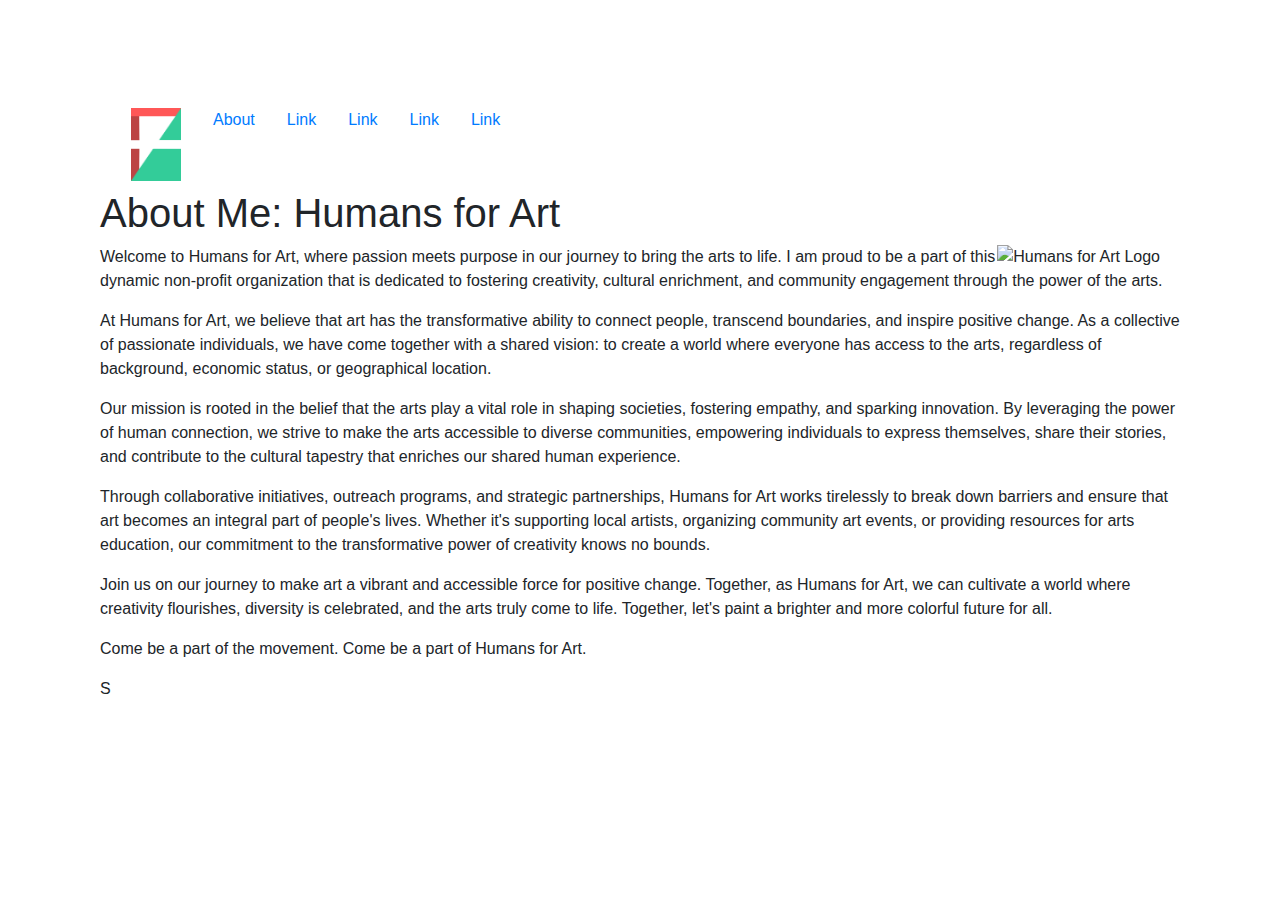
==== about.html @ 78df9b37 "." ====
<!DOCTYPE html>
<html lang="en">
<header>
  <title>About Me: Humans for Art</title>
  <meta charset="utf-8">
  <link rel="stylesheet" type="text/css" href="stylesheet.css">
  <meta name="viewport" content="width=device-width, initial-scale=1.0">
 <link rel="stylesheet" href="https://maxcdn.bootstrapcdn.com/bootstrap/4.3.1/css/bootstrap.min.css">
 <script src="https://maxcdn.bootstrapcdn.com/bootstrap/4.3.1/js/bootstrap.min.js"></script>
    <link rel="shortcut icon" href="favicon.png">

</header>
<body>
  <div class="container">
  <ul class="nav">
    <li class="nav-item"><a class="nav-link" href="index.html"><img src="logo.png" class="img-fluid" width="50"  alt="logo"></a></li>
    <li class="nav-item"><a class="nav-link" href="about.html">About</a></li>
    <li class="nav-item"><a class="nav-link" href="#">Link</a></li>
    <li class="nav-item"><a class="nav-link" href="#">Link</a></li>
    <li class="nav-item"><a class="nav-link" href="#">Link</a></li>
    <li class="nav-item"><a class="nav-link" href="#">Link</a></li>
  </ul>
</div>

<div>
  <h1>About Me: Humans for Art</h1>

 <img src="hfa logo.png" alt="Humans for Art Logo" style="float: right; margin-right: 20px; max-width: 300px; height: auto;">
  <p>Welcome to Humans for Art, where passion meets purpose in our journey to bring the arts to life. I am proud to be a part of this dynamic non-profit organization that is dedicated to fostering creativity, cultural enrichment, and community engagement through the power of the arts.</p>

  <p>At Humans for Art, we believe that art has the transformative ability to connect people, transcend boundaries, and inspire positive change. As a collective of passionate individuals, we have come together with a shared vision: to create a world where everyone has access to the arts, regardless of background, economic status, or geographical location.</p>

  <p>Our mission is rooted in the belief that the arts play a vital role in shaping societies, fostering empathy, and sparking innovation. By leveraging the power of human connection, we strive to make the arts accessible to diverse communities, empowering individuals to express themselves, share their stories, and contribute to the cultural tapestry that enriches our shared human experience.</p>

  <p>Through collaborative initiatives, outreach programs, and strategic partnerships, Humans for Art works tirelessly to break down barriers and ensure that art becomes an integral part of people's lives. Whether it's supporting local artists, organizing community art events, or providing resources for arts education, our commitment to the transformative power of creativity knows no bounds.</p>

  <p>Join us on our journey to make art a vibrant and accessible force for positive change. Together, as Humans for Art, we can cultivate a world where creativity flourishes, diversity is celebrated, and the arts truly come to life. Together, let's paint a brighter and more colorful future for all.</p>

  <p>Come be a part of the movement. Come be a part of Humans for Art.</p>
</div>
</body>S
<footer></footer>
</html>
---- stylesheet.css ----
body{

background-color: white;
color: black;
padding: 100px;
}

nav-link{
color:#BC4444;
}
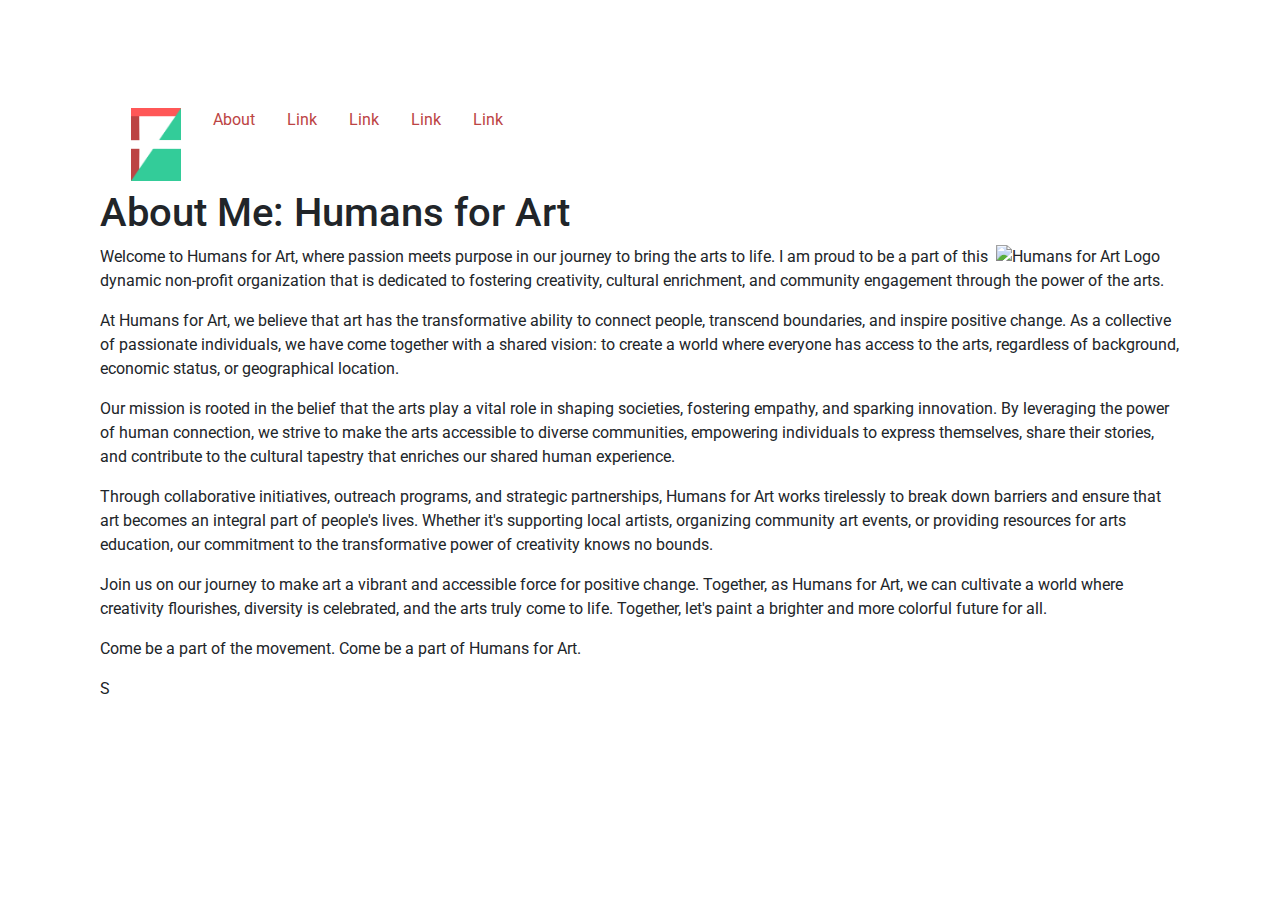
==== commit fa33bd17: "v" ====
--- a/about.html
+++ b/about.html
@@ -8,7 +8,9 @@
  <link rel="stylesheet" href="https://maxcdn.bootstrapcdn.com/bootstrap/4.3.1/css/bootstrap.min.css">
  <script src="https://maxcdn.bootstrapcdn.com/bootstrap/4.3.1/js/bootstrap.min.js"></script>
     <link rel="shortcut icon" href="favicon.png">
-
+    <link rel="preconnect" href="https://fonts.googleapis.com">
+    <link rel="preconnect" href="https://fonts.gstatic.com" crossorigin>
+    <link href="https://fonts.googleapis.com/css2?family=Roboto+Condensed:wght@300&family=Roboto+Mono&family=Roboto:wght@300;500;900&family=Sofia+Sans+Semi+Condensed:wght@300&display=swap" rel="stylesheet">
 </header>
 <body>
   <div class="container">
--- a/stylesheet.css
+++ b/stylesheet.css
@@ -3,8 +3,9 @@
 background-color: white;
 color: black;
 padding: 100px;
+font-family: 'Roboto', sans-serif;
 }
 
-nav-link{
+.nav-link{
 color:#BC4444;
 }
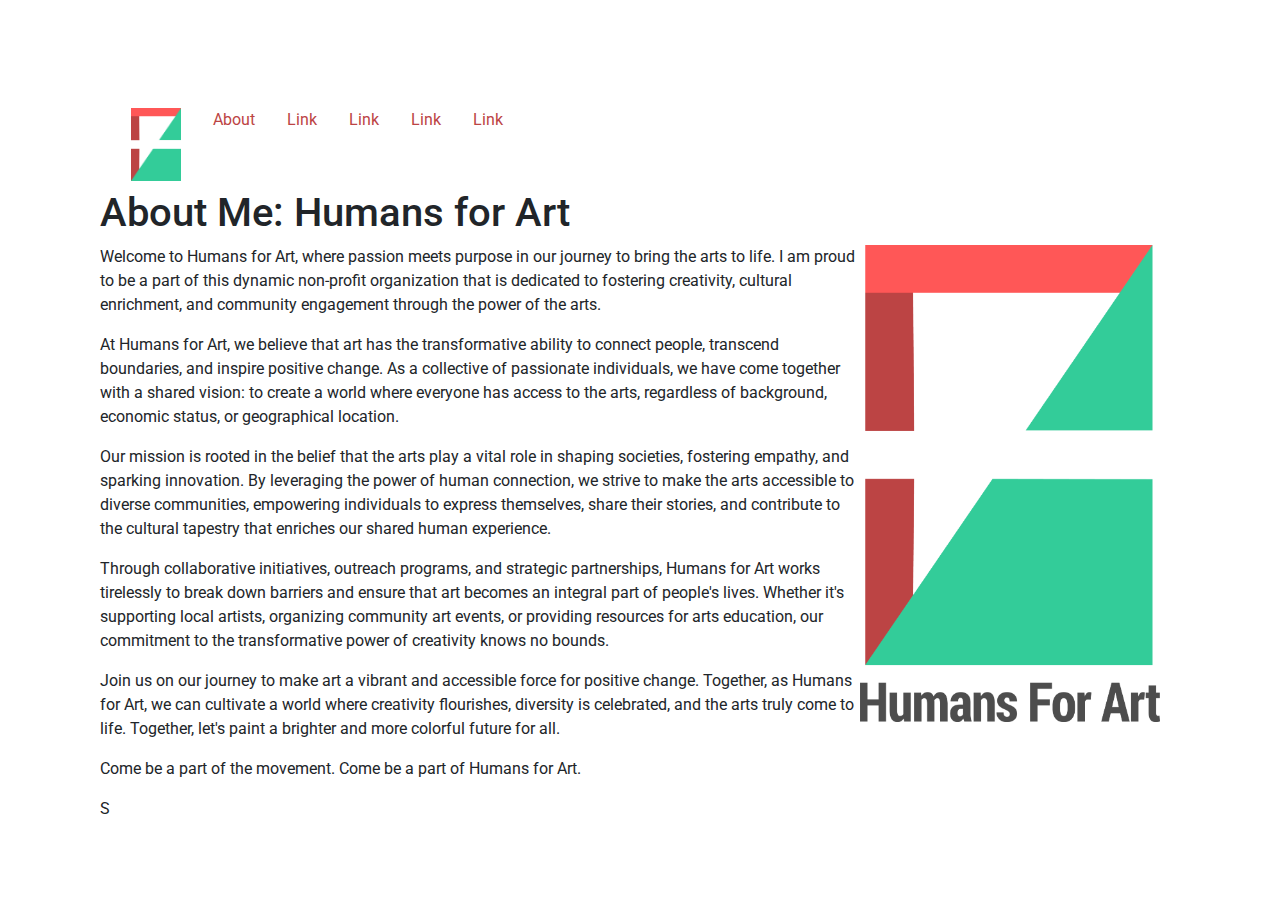
==== commit 103636e4: "d" ====
--- a/about.html
+++ b/about.html
@@ -27,7 +27,7 @@
 <div>
   <h1>About Me: Humans for Art</h1>
 
- <img src="hfa logo.png" alt="Humans for Art Logo" style="float: right; margin-right: 20px; max-width: 300px; height: auto;">
+ <img src="hfalogo.png" alt="Humans for Art Logo" style="float: right; margin-right: 20px; max-width: 300px; height: auto;">
   <p>Welcome to Humans for Art, where passion meets purpose in our journey to bring the arts to life. I am proud to be a part of this dynamic non-profit organization that is dedicated to fostering creativity, cultural enrichment, and community engagement through the power of the arts.</p>
 
   <p>At Humans for Art, we believe that art has the transformative ability to connect people, transcend boundaries, and inspire positive change. As a collective of passionate individuals, we have come together with a shared vision: to create a world where everyone has access to the arts, regardless of background, economic status, or geographical location.</p>
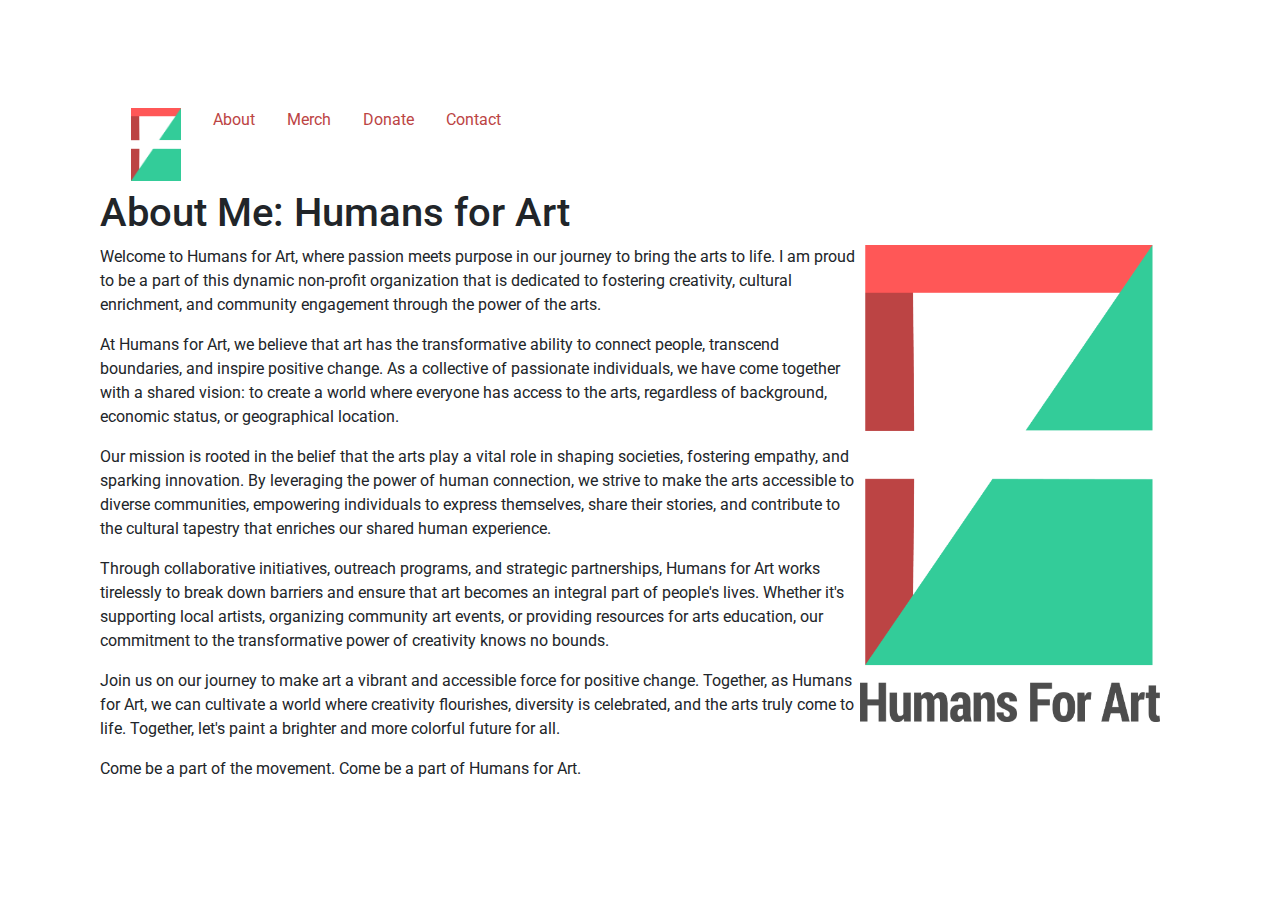
==== commit 92f8fc18: "." ====
--- a/about.html
+++ b/about.html
@@ -7,7 +7,7 @@
   <meta name="viewport" content="width=device-width, initial-scale=1.0">
  <link rel="stylesheet" href="https://maxcdn.bootstrapcdn.com/bootstrap/4.3.1/css/bootstrap.min.css">
  <script src="https://maxcdn.bootstrapcdn.com/bootstrap/4.3.1/js/bootstrap.min.js"></script>
-    <link rel="shortcut icon" href="favicon.png">
+<link rel="shortcut icon" href="favicon.png">
     <link rel="preconnect" href="https://fonts.googleapis.com">
     <link rel="preconnect" href="https://fonts.gstatic.com" crossorigin>
     <link href="https://fonts.googleapis.com/css2?family=Roboto+Condensed:wght@300&family=Roboto+Mono&family=Roboto:wght@300;500;900&family=Sofia+Sans+Semi+Condensed:wght@300&display=swap" rel="stylesheet">
@@ -15,12 +15,11 @@
 <body>
   <div class="container">
   <ul class="nav">
-    <li class="nav-item"><a class="nav-link" href="index.html"><img src="logo.png" class="img-fluid" width="50"  alt="logo"></a></li>
+    <li class="nav-item"><a class="nav-link" href="index.html"><img src="logo.png" class="img-fluid" width="50" alt="logo"></a></li>
     <li class="nav-item"><a class="nav-link" href="about.html">About</a></li>
-    <li class="nav-item"><a class="nav-link" href="#">Link</a></li>
-    <li class="nav-item"><a class="nav-link" href="#">Link</a></li>
-    <li class="nav-item"><a class="nav-link" href="#">Link</a></li>
-    <li class="nav-item"><a class="nav-link" href="#">Link</a></li>
+    <li class="nav-item"><a class="nav-link" href="#">Merch</a></li>
+    <li class="nav-item"><a class="nav-link" href="donate.html">Donate</a></li>
+    <li class="nav-item"><a class="nav-link" href="contact.html">Contact</a></li>
   </ul>
 </div>
 
@@ -40,6 +39,6 @@
 
   <p>Come be a part of the movement. Come be a part of Humans for Art.</p>
 </div>
-</body>S
+</body>
 <footer></footer>
 </html>
